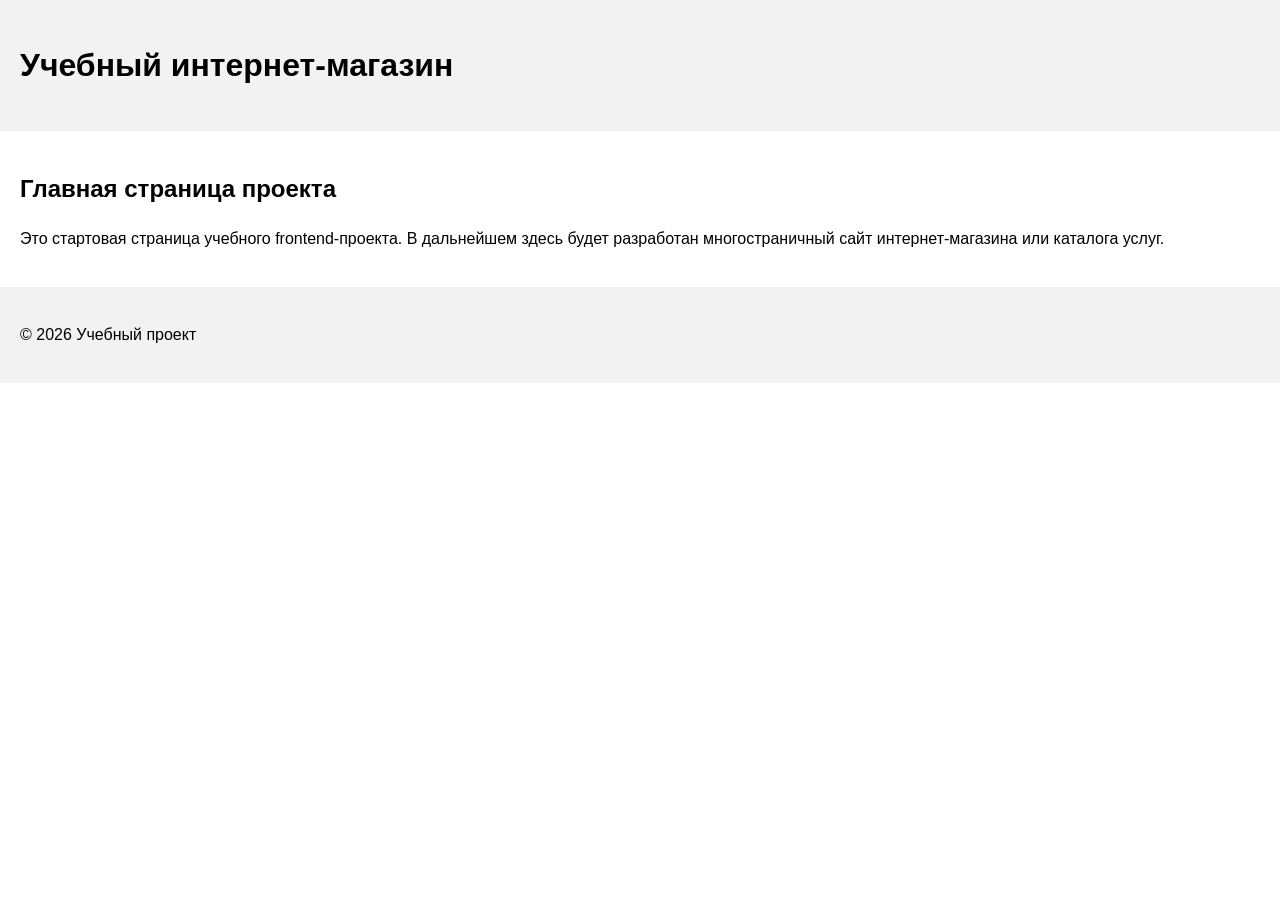
==== index.html @ c73cd94e "feat: initialize frontend project structure" ====
<!DOCTYPE html>
<html lang="ru">
<head>
<meta charset="UTF-8">
<meta name="viewport" content="width=device-width, initial-scale=1.0">
<title>Каталог товаров</title>
<link rel="stylesheet" href="css/style.css">
</head>
<body>
<header>
<h1>Учебный интернет-магазин</h1>
</header>
<main>
<section>
<h2>Главная страница проекта</h2>
<p>
Это стартовая страница учебного frontend-проекта.
В дальнейшем здесь будет разработан многостраничный сайт
интернет-магазина или каталога услуг.
</p>
</section>
</main>
<footer>
<p>&copy; 2026 Учебный проект</p>
</footer>
</body>
</html>
---- css/style.css ----
body {
margin: 0;
font-family: Arial, sans-serif;
line-height: 1.5;
}

header,
main,
footer {
padding: 20px;
}

header {
background-color: #f2f2f2;
}

footer {
background-color: #f2f2f2;
}
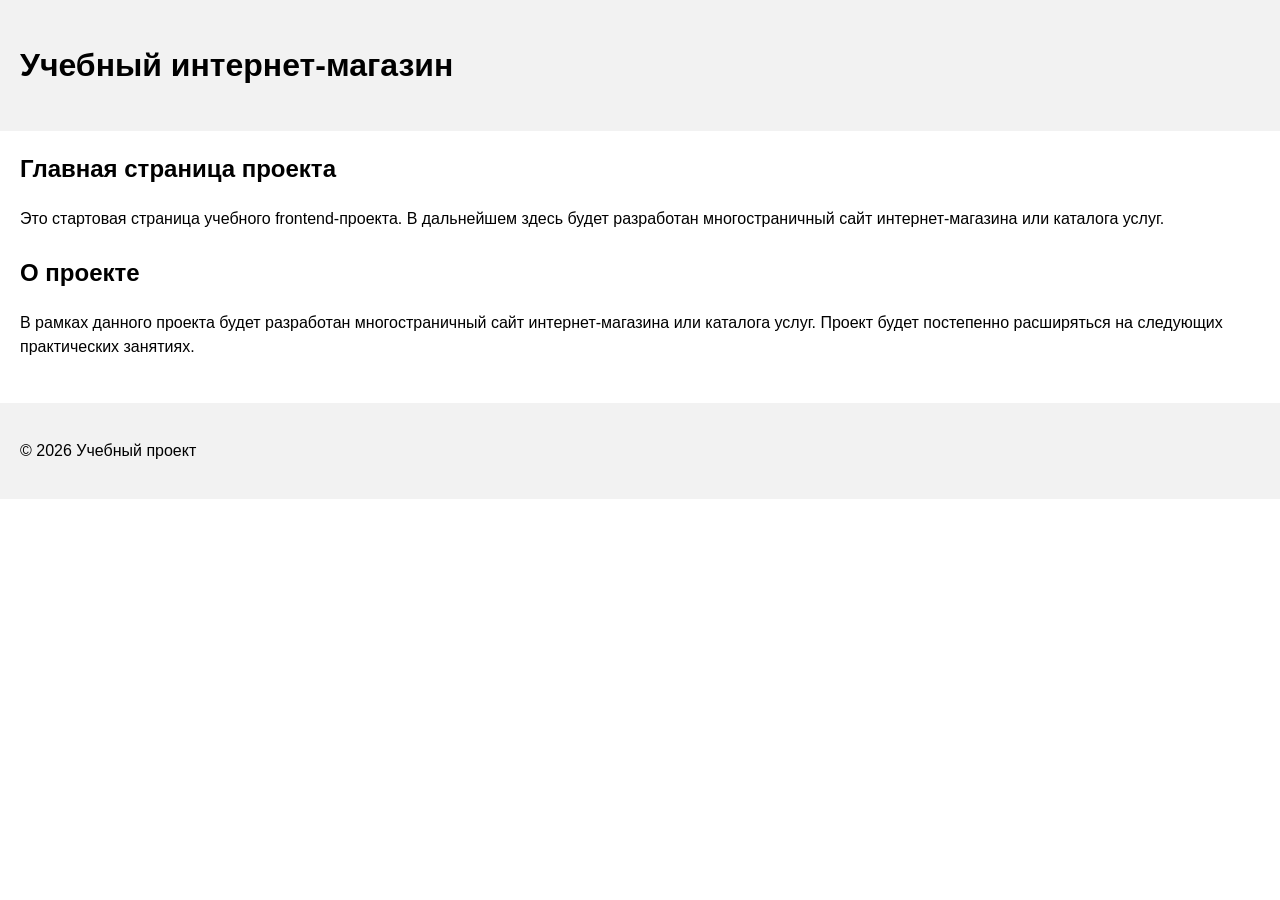
==== commit c67ee4b8: "feat: add project description section" ====
--- a/index.html
+++ b/index.html
@@ -19,6 +19,14 @@
 интернет-магазина или каталога услуг.
 </p>
 </section>
+<section>
+<h2>О проекте</h2>
+<p>
+В рамках данного проекта будет разработан многостраничный сайт
+интернет-магазина или каталога услуг. Проект будет постепенно
+расширяться на следующих практических занятиях.
+</p>
+</section>
 </main>
 <footer>
 <p>&copy; 2026 Учебный проект</p>
--- a/css/style.css
+++ b/css/style.css
@@ -16,4 +16,11 @@
 
 footer {
 background-color: #f2f2f2;
+}
+section {
+margin-bottom: 24px;
+}
+
+section h2 {
+margin-top: 0;
 }
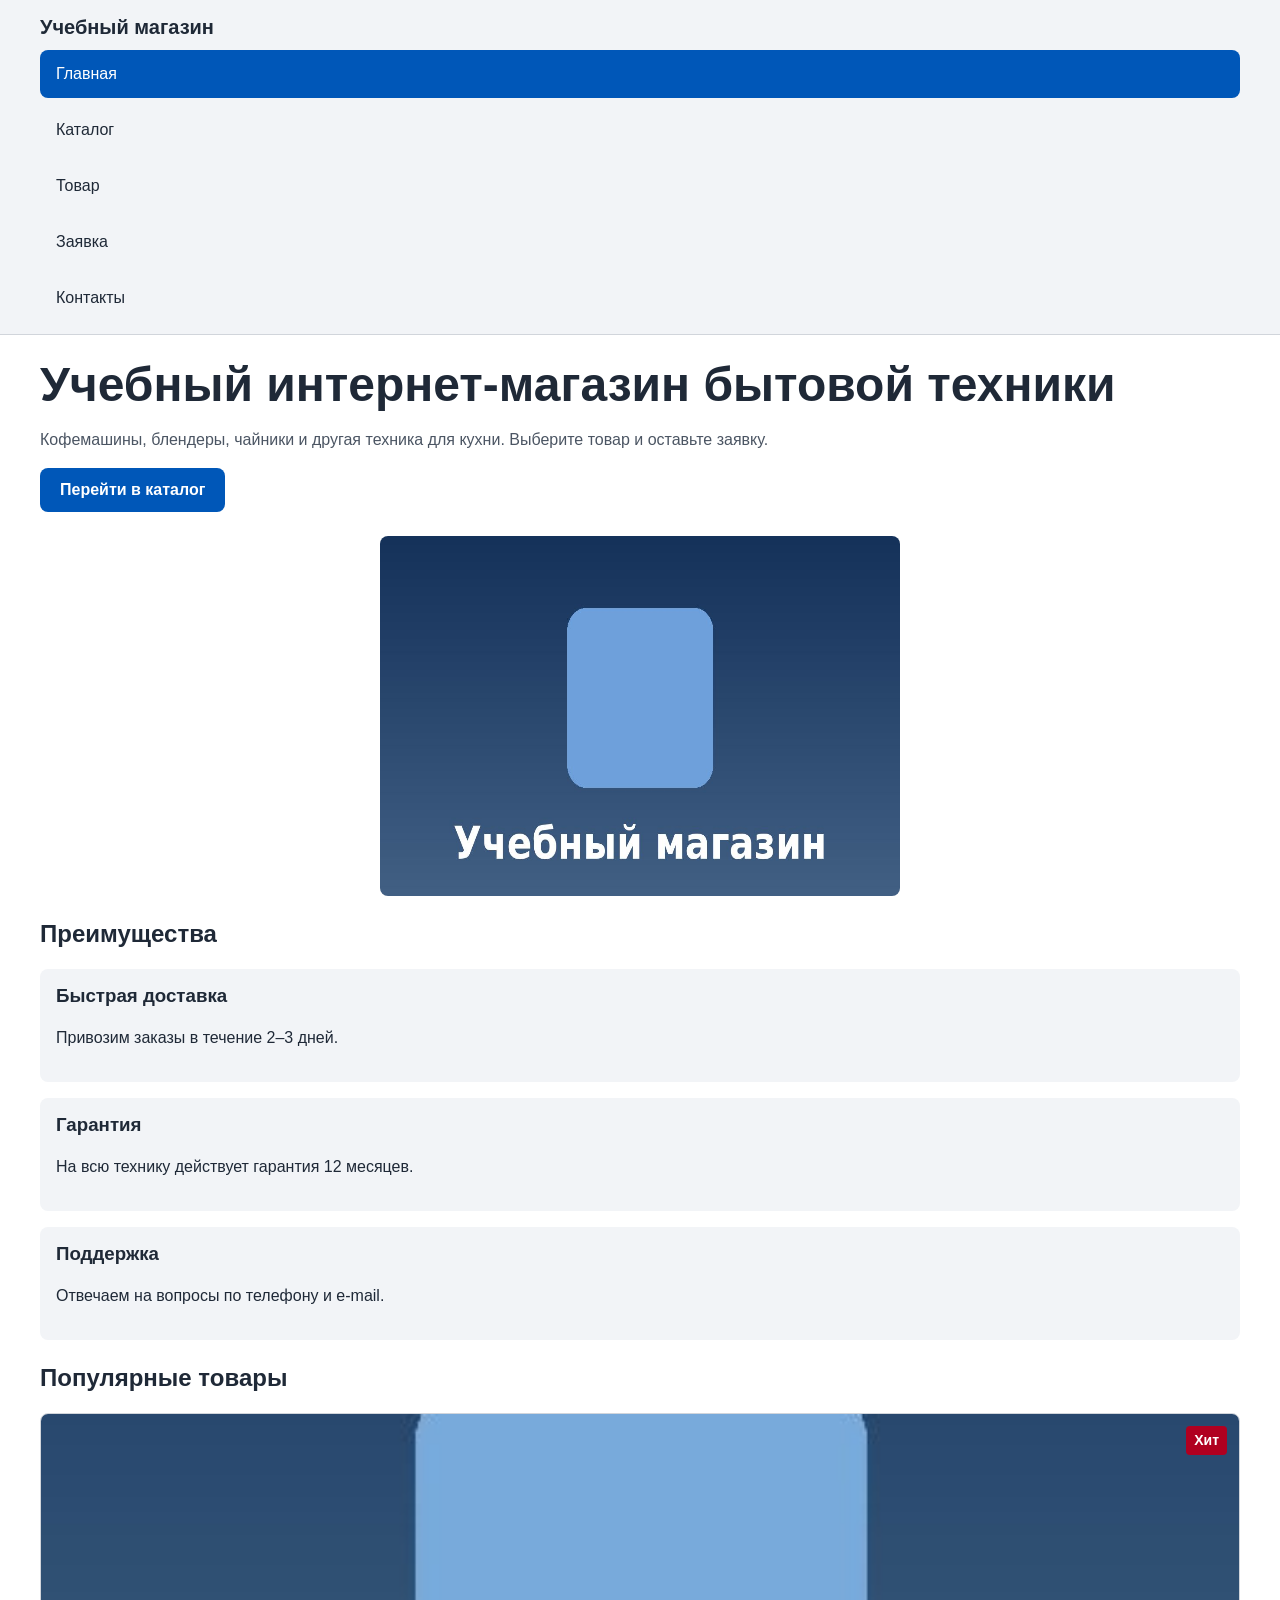
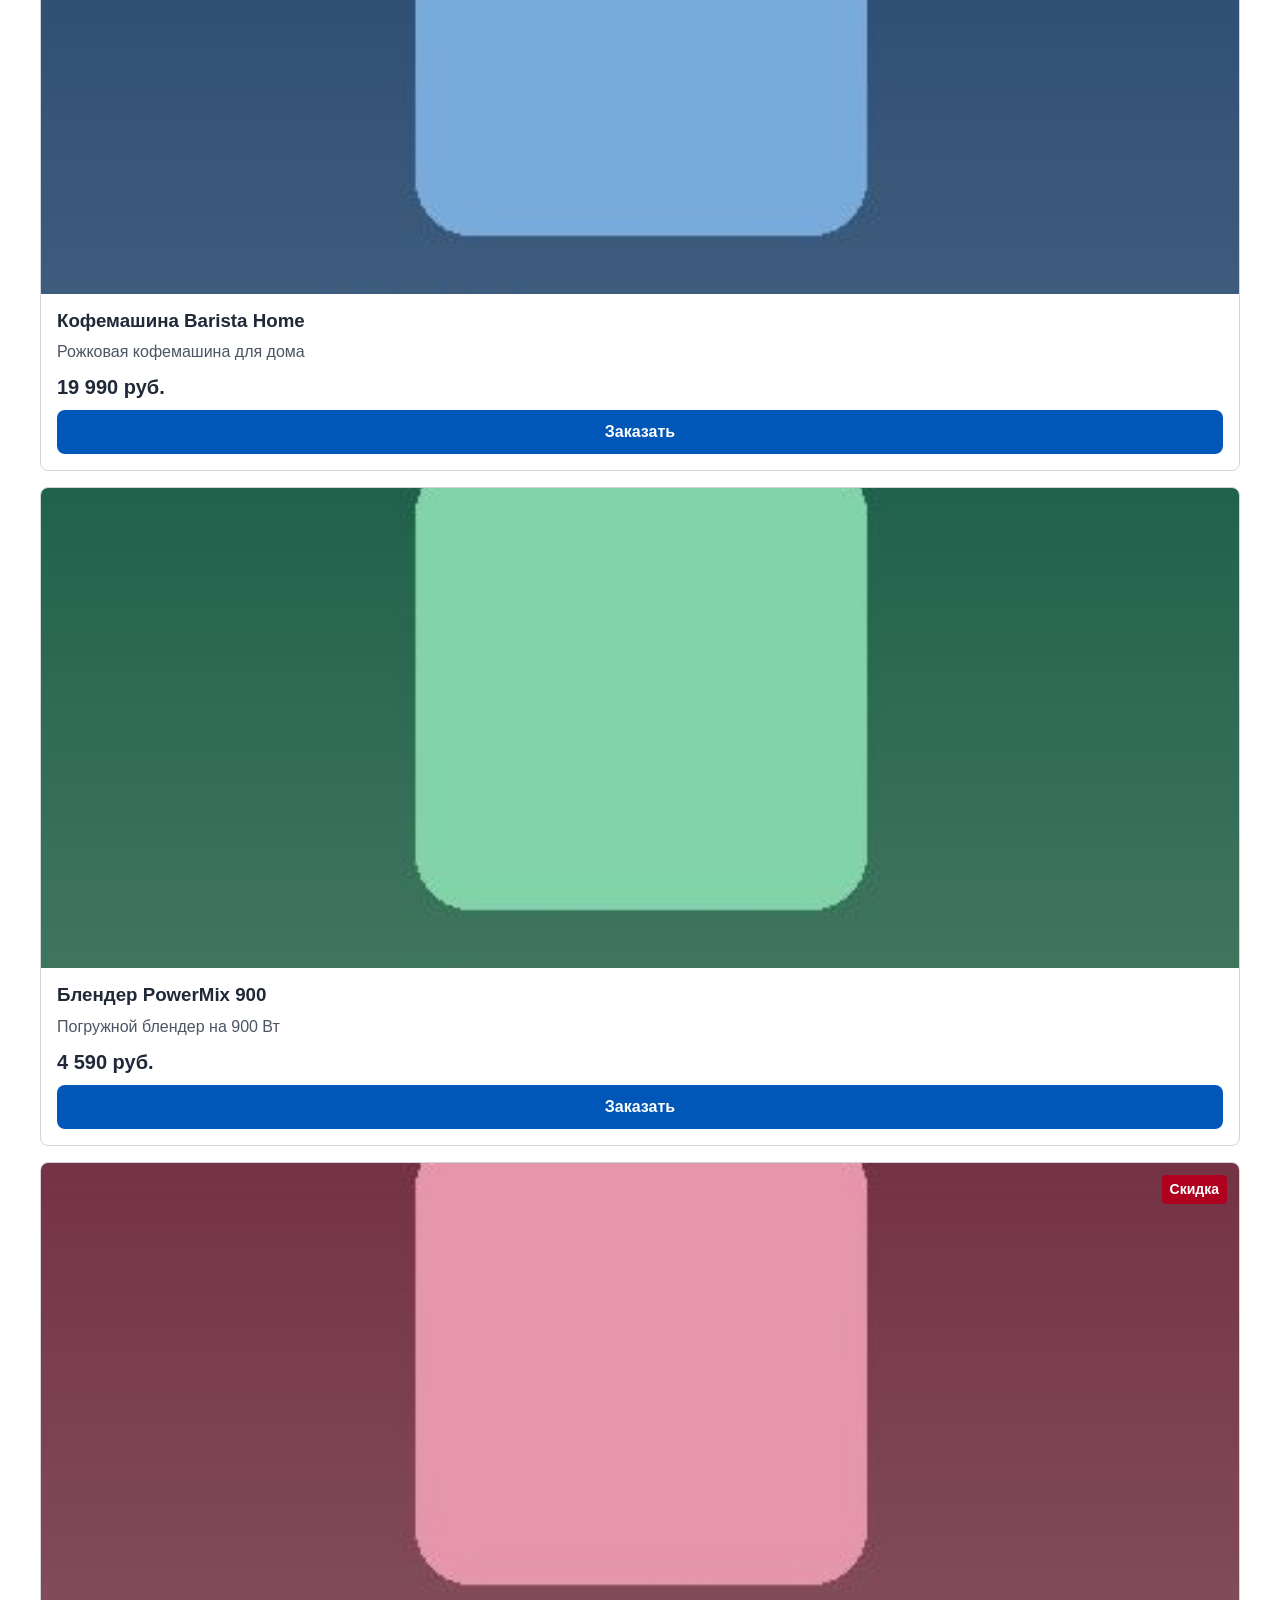
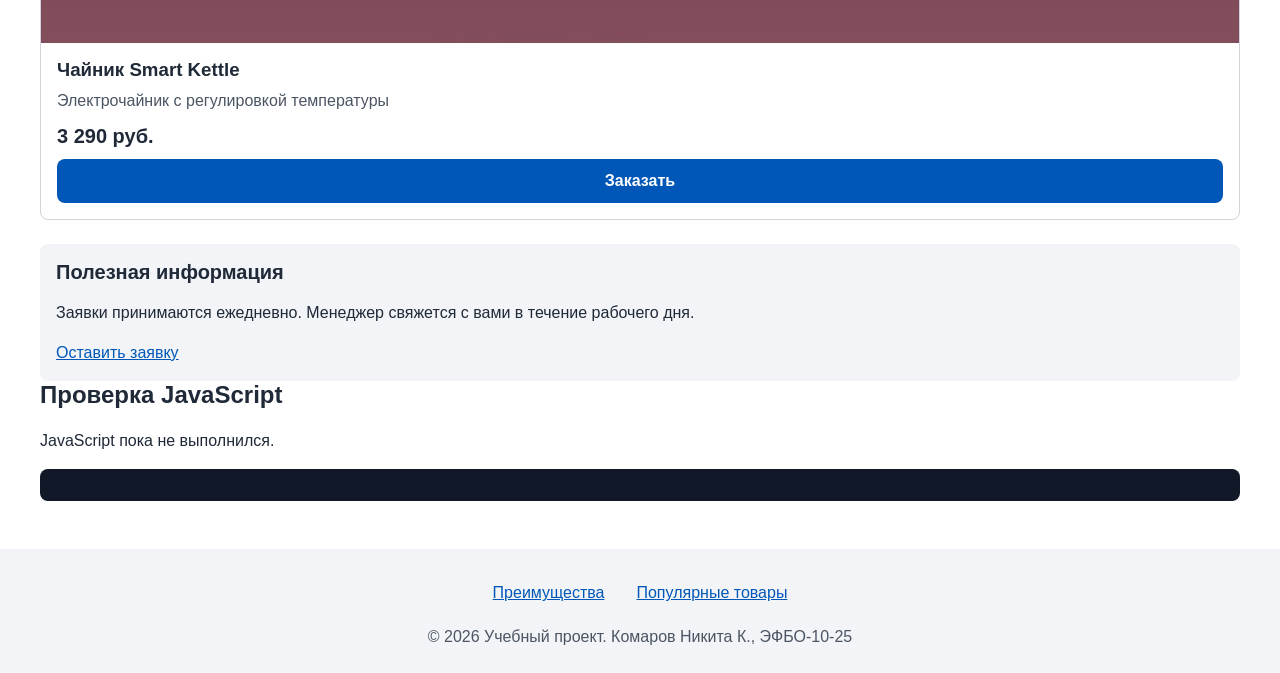
==== commit 34792373: "feat: build multi-page HTML/CSS shop (PR 2-8)" ====
--- a/index.html
+++ b/index.html
@@ -1,35 +1,164 @@
 <!DOCTYPE html>
 <html lang="ru">
 <head>
-<meta charset="UTF-8">
-<meta name="viewport" content="width=device-width, initial-scale=1.0">
-<title>Каталог товаров</title>
-<link rel="stylesheet" href="css/style.css">
+  <meta charset="UTF-8">
+  <meta name="viewport" content="width=device-width, initial-scale=1.0">
+  <title>Главная — Учебный магазин</title>
+  <meta name="description" content="Учебный интернет-магазин бытовой техники: популярные товары, преимущества и форма заявки.">
+  <link rel="stylesheet" href="css/style.css">
+  <script src="js/main.js" defer></script>
 </head>
 <body>
-<header>
-<h1>Учебный интернет-магазин</h1>
-</header>
-<main>
-<section>
-<h2>Главная страница проекта</h2>
-<p>
-Это стартовая страница учебного frontend-проекта.
-В дальнейшем здесь будет разработан многостраничный сайт
-интернет-магазина или каталога услуг.
-</p>
-</section>
-<section>
-<h2>О проекте</h2>
-<p>
-В рамках данного проекта будет разработан многостраничный сайт
-интернет-магазина или каталога услуг. Проект будет постепенно
-расширяться на следующих практических занятиях.
-</p>
-</section>
-</main>
-<footer>
-<p>&copy; 2026 Учебный проект</p>
-</footer>
+  <a class="skip-link" href="#main">Перейти к основному содержимому</a>
+  <header class="site-header">
+    <div class="site-header__inner">
+      <a class="site-header__logo" href="index.html">Учебный магазин</a>
+      <nav class="site-nav" aria-label="Основная навигация">
+        <ul class="site-nav__list">
+        <li class="site-nav__item"><a class="site-nav__link site-nav__link--active" href="index.html" aria-current="page">Главная</a></li>
+        <li class="site-nav__item"><a class="site-nav__link" href="catalog.html">Каталог</a></li>
+        <li class="site-nav__item"><a class="site-nav__link" href="product.html">Товар</a></li>
+        <li class="site-nav__item"><a class="site-nav__link" href="order.html">Заявка</a></li>
+        <li class="site-nav__item"><a class="site-nav__link" href="contacts.html">Контакты</a></li>
+        </ul>
+      </nav>
+    </div>
+  </header>
+  <main id="main" class="main">
+
+    <section class="hero" aria-labelledby="hero-title">
+      <div class="hero__content">
+        <h1 class="hero__title" id="hero-title">Учебный интернет-магазин бытовой техники</h1>
+        <p class="hero__text">Кофемашины, блендеры, чайники и другая техника для кухни. Выберите товар и оставьте заявку.</p>
+        <a class="button" href="catalog.html">Перейти в каталог</a>
+      </div>
+      <picture class="hero__picture">
+        <source media="(min-width: 1200px)" srcset="images/hero-desktop.jpg">
+        <source media="(min-width: 768px)" srcset="images/hero-tablet.jpg">
+        <img class="hero__image" src="images/hero-mobile.jpg" width="640" height="360" alt="Витрина учебного магазина бытовой техники">
+      </picture>
+    </section>
+
+    <section class="section" id="advantages" aria-labelledby="advantages-title">
+      <h2 id="advantages-title">Преимущества</h2>
+      <ul class="advantages">
+        <li class="advantages__item"><h3 class="advantages__title">Быстрая доставка</h3><p>Привозим заказы в течение 2–3 дней.</p></li>
+        <li class="advantages__item"><h3 class="advantages__title">Гарантия</h3><p>На всю технику действует гарантия 12 месяцев.</p></li>
+        <li class="advantages__item"><h3 class="advantages__title">Поддержка</h3><p>Отвечаем на вопросы по телефону и e-mail.</p></li>
+      </ul>
+    </section>
+
+    <div class="page-layout">
+      <section class="section" id="popular" aria-labelledby="popular-title">
+        <h2 id="popular-title">Популярные товары</h2>
+        <div class="products-grid">
+        <article class="product-card ">
+          <span class="product-card__badge">Хит</span>
+          <img class="product-card__image" src="images/product-1-640.jpg"
+           srcset="images/product-1-480.jpg 480w, images/product-1-640.jpg 640w, images/product-1-960.jpg 960w"
+           sizes="(max-width: 639px) 100vw, (max-width: 1023px) 50vw, 33vw" width="640" height="480" loading="lazy" alt="Кофемашина Barista Home на светло-синем фоне">
+          <div class="product-card__body">
+            <h3 class="product-card__title"><a class="product-card__link" href="product.html">Кофемашина Barista Home</a></h3>
+            <p class="product-card__description">Рожковая кофемашина для дома</p>
+            <p class="product-card__price">19 990 руб.</p>
+            <button class="button product-card__order" type="button" data-product="Кофемашина Barista Home">Заказать</button>
+          </div>
+        </article>
+        <article class="product-card ">
+          
+          <img class="product-card__image" src="images/product-2-640.jpg"
+           srcset="images/product-2-480.jpg 480w, images/product-2-640.jpg 640w, images/product-2-960.jpg 960w"
+           sizes="(max-width: 639px) 100vw, (max-width: 1023px) 50vw, 33vw" width="640" height="480" loading="lazy" alt="Блендер PowerMix 900 на зелёном фоне">
+          <div class="product-card__body">
+            <h3 class="product-card__title"><a class="product-card__link" href="product.html">Блендер PowerMix 900</a></h3>
+            <p class="product-card__description">Погружной блендер на 900 Вт</p>
+            <p class="product-card__price">4 590 руб.</p>
+            <button class="button product-card__order" type="button" data-product="Блендер PowerMix 900">Заказать</button>
+          </div>
+        </article>
+        <article class="product-card product-card--discount">
+          <span class="product-card__badge">Скидка</span>
+          <img class="product-card__image" src="images/product-3-640.jpg"
+           srcset="images/product-3-480.jpg 480w, images/product-3-640.jpg 640w, images/product-3-960.jpg 960w"
+           sizes="(max-width: 639px) 100vw, (max-width: 1023px) 50vw, 33vw" width="640" height="480" loading="lazy" alt="Чайник Smart Kettle на розовом фоне">
+          <div class="product-card__body">
+            <h3 class="product-card__title"><a class="product-card__link" href="product.html">Чайник Smart Kettle</a></h3>
+            <p class="product-card__description">Электрочайник с регулировкой температуры</p>
+            <p class="product-card__price">3 290 руб.</p>
+            <button class="button product-card__order" type="button" data-product="Чайник Smart Kettle">Заказать</button>
+          </div>
+        </article>
+        </div>
+      </section>
+      <aside class="info-box" aria-labelledby="info-title">
+        <h2 class="info-box__title" id="info-title">Полезная информация</h2>
+        <p>Заявки принимаются ежедневно. Менеджер свяжется с вами в течение рабочего дня.</p>
+        <a href="order.html">Оставить заявку</a>
+      </aside>
+    </div>
+
+    <section class="section js-check" aria-labelledby="js-check-title">
+      <h2 id="js-check-title">Проверка JavaScript</h2>
+      <p class="js-message">JavaScript пока не выполнился.</p>
+      <pre class="product-output" aria-live="polite"></pre>
+    </section>
+  </main>
+  <footer class="site-footer">
+    <nav class="footer-nav" aria-label="Разделы главной страницы">
+      <ul class="footer-nav__list">
+        <li><a class="footer-nav__link" href="index.html#advantages">Преимущества</a></li>
+        <li><a class="footer-nav__link" href="index.html#popular">Популярные товары</a></li>
+      </ul>
+    </nav>
+    <p class="site-footer__text">&copy; 2026 Учебный проект. Комаров Никита К., ЭФБО-10-25</p>
+  </footer>
+
+  <dialog class="order-dialog" aria-labelledby="order-dialog-title">
+    <div class="order-dialog__header">
+      <h2 class="order-dialog__title" id="order-dialog-title">Форма заявки</h2>
+      <button class="order-dialog__close" type="button" aria-label="Закрыть окно"><span aria-hidden="true">×</span></button>
+    </div>
+    <form class="order-form" action="#" method="dialog">
+      <input type="hidden" name="product" id="dialog-product">
+      <p class="order-form__note order-form__group--wide">Товар: <strong class="order-dialog__product">не выбран</strong>. Поля со звёздочкой обязательны.</p>
+      <div class="order-form__group">
+        <label class="order-form__label" for="dialog-name">Имя *</label>
+        <input class="order-form__input" id="dialog-name" name="name" type="text" autocomplete="name" required minlength="2">
+      </div>
+      <div class="order-form__group">
+        <label class="order-form__label" for="dialog-email">E-mail *</label>
+        <input class="order-form__input" id="dialog-email" name="email" type="email" autocomplete="email" required>
+      </div>
+      <div class="order-form__group">
+        <label class="order-form__label" for="dialog-phone">Телефон</label>
+        <input class="order-form__input" id="dialog-phone" name="phone" type="tel" autocomplete="tel" pattern="[0-9 +\-]{7,}" title="Не менее 7 символов: цифры, пробел, + и дефис">
+      </div>
+      <div class="order-form__group">
+        <label class="order-form__label" for="dialog-date">Желаемая дата</label>
+        <input class="order-form__input" id="dialog-date" name="date" type="date">
+      </div>
+      <div class="order-form__group order-form__group--wide">
+        <label class="order-form__label" for="dialog-topic">Тема заявки</label>
+        <select class="order-form__select" id="dialog-topic" name="topic">
+          <option>Покупка товара</option>
+          <option>Консультация</option>
+          <option>Гарантия и сервис</option>
+        </select>
+      </div>
+      <div class="order-form__group order-form__group--wide">
+        <label class="order-form__label" for="dialog-comment">Комментарий</label>
+        <textarea class="order-form__textarea" id="dialog-comment" name="comment" maxlength="500"></textarea>
+      </div>
+      <div class="order-form__group order-form__group--wide order-form__group--check">
+        <input id="dialog-agree" name="agree" type="checkbox" required>
+        <label for="dialog-agree">Согласен на обработку персональных данных *</label>
+      </div>
+      <p class="order-form__status order-form__group--wide" role="status"></p>
+      <div class="order-form__group order-form__group--wide">
+        <button class="button" type="submit">Отправить заявку</button>
+      </div>
+    </form>
+  </dialog>
+  <button class="back-to-top" type="button" aria-label="Наверх" hidden><span aria-hidden="true">↑</span></button>
 </body>
-</html>+</html>
--- a/css/style.css
+++ b/css/style.css
@@ -1,26 +1,343 @@
+/* ===== Переменные ===== */
+:root {
+  --color-text: #1f2937;
+  --color-muted: #4b5563;
+  --color-primary: #0057b8;
+  --color-primary-dark: #003f87;
+  --color-danger: #b00020;
+  --color-bg: #ffffff;
+  --color-surface: #f2f4f7;
+  --color-border: #d1d5db;
+  --space-xs: 8px;
+  --space-sm: 12px;
+  --space-md: 16px;
+  --space-lg: 24px;
+  --color-white: #ffffff;
+  --color-badge: #b00020;
+  --radius-sm: 4px;
+  --radius-md: 8px;
+}
+
+/* ===== Сброс стилей ===== */
+*,
+*::before,
+*::after { box-sizing: border-box; }
+
+h1, h2, h3, p, ul, ol, figure { margin-top: 0; }
+
+/* ===== База ===== */
 body {
-margin: 0;
-font-family: Arial, sans-serif;
-line-height: 1.5;
-}
-
-header,
-main,
-footer {
-padding: 20px;
-}
-
-header {
-background-color: #f2f2f2;
-}
-
-footer {
-background-color: #f2f2f2;
-}
-section {
-margin-bottom: 24px;
-}
-
-section h2 {
-margin-top: 0;
-}+  margin: 0;
+  font-family: Arial, sans-serif;
+  line-height: 1.5;
+  color: var(--color-text);
+  background-color: var(--color-bg);
+}
+
+a { color: var(--color-primary); }
+a:hover { color: var(--color-primary-dark); }
+
+h1, h2, h3 { line-height: 1.2; }
+
+.visually-hidden {
+  position: absolute;
+  width: 1px;
+  height: 1px;
+  margin: -1px;
+  padding: 0;
+  overflow: hidden;
+  clip: rect(0 0 0 0);
+  white-space: nowrap;
+  border: 0;
+}
+
+/* ===== Доступность: skip-link и фокус ===== */
+.skip-link {
+  position: absolute;
+  left: 16px;
+  top: -100px;
+  z-index: 1000;
+  padding: 8px 12px;
+  color: #ffffff;
+  background-color: #111111;
+  border-radius: 6px;
+  text-decoration: none;
+}
+
+.skip-link:focus,
+.skip-link:focus-visible { top: 16px; }
+
+:focus-visible {
+  outline: 3px solid var(--color-primary, #0057b8);
+  outline-offset: 3px;
+}
+
+/* ===== Шапка и навигация (БЭМ: site-header, site-nav) ===== */
+.site-header {
+  background-color: var(--color-surface);
+  border-bottom: 1px solid var(--color-border);
+}
+
+.site-header__inner {
+  width: min(100% - 32px, 1200px);
+  margin-inline: auto;
+  padding-block: var(--space-sm);
+}
+
+.site-header__logo {
+  display: inline-block;
+  margin-bottom: var(--space-xs);
+  font-size: 1.25rem;
+  font-weight: 700;
+  color: var(--color-text);
+  text-decoration: none;
+}
+
+.site-nav__list {
+  display: flex;
+  flex-direction: column;
+  gap: var(--space-xs);
+  padding: 0;
+  margin: 0;
+  list-style: none;
+}
+
+.site-nav__link {
+  display: block;
+  padding: 12px 16px;
+  color: var(--color-text);
+  text-decoration: none;
+  border-radius: var(--radius-md);
+}
+
+.site-nav__link:hover { background-color: #e1e6ee; }
+
+.site-nav__link--active {
+  color: #ffffff;
+  background-color: var(--color-primary);
+}
+
+.site-nav__link--active:hover {
+  color: #ffffff;
+  background-color: var(--color-primary-dark);
+}
+
+/* ===== Контейнеры ===== */
+.main {
+  width: min(100% - 32px, 1200px);
+  margin-inline: auto;
+  padding-block: var(--space-lg);
+}
+
+.section { margin-bottom: var(--space-lg); }
+.section h2 { margin-top: 0; }
+
+/* ===== Хлебные крошки ===== */
+.breadcrumbs { margin-bottom: var(--space-md); }
+
+.breadcrumbs__list {
+  display: flex;
+  flex-wrap: wrap;
+  gap: var(--space-xs);
+  padding: 0;
+  margin: 0;
+  list-style: none;
+  color: var(--color-muted);
+}
+
+.breadcrumbs__item + .breadcrumbs__item::before {
+  content: "/";
+  margin-right: var(--space-xs);
+}
+
+/* ===== Кнопки ===== */
+.button {
+  display: inline-block;
+  min-height: 44px;
+  padding: 10px 20px;
+  font: inherit;
+  font-weight: 700;
+  color: #ffffff;
+  text-align: center;
+  text-decoration: none;
+  background-color: var(--color-primary);
+  border: 0;
+  border-radius: var(--radius-md);
+  cursor: pointer;
+}
+
+.button:hover { color: #ffffff; background-color: var(--color-primary-dark); }
+.button:disabled { color: #4b5563; background-color: #e5e7eb; cursor: not-allowed; }
+
+/* ===== Hero ===== */
+.hero {
+  display: grid;
+  gap: var(--space-lg);
+  align-items: center;
+  margin-bottom: var(--space-lg);
+}
+
+.hero__content { display: grid; gap: var(--space-md); justify-items: start; }
+.hero__title { margin: 0; font-size: clamp(28px, 7vw, 48px); line-height: 1.1; }
+.hero__text { margin: 0; color: var(--color-muted); }
+.hero__image { display: block; width: 100%; max-width: 520px; margin-inline: auto; border-radius: var(--radius-md); }
+
+/* ===== Преимущества и aside ===== */
+.advantages { display: grid; gap: var(--space-md); padding: 0; margin: 0; list-style: none; }
+.advantages__item { padding: var(--space-md); background-color: var(--color-surface); border-radius: var(--radius-md); }
+.advantages__title { margin-top: 0; }
+
+.info-box { padding: var(--space-md); background-color: var(--color-surface); border-radius: var(--radius-md); align-self: start; }
+.info-box__title { margin-top: 0; font-size: 1.25rem; }
+
+/* ===== Карточки товаров (БЭМ: product-card) ===== */
+.products-grid { display: grid; gap: var(--space-md); }
+
+.product-card {
+  position: relative;
+  display: flex;
+  flex-direction: column;
+  min-width: 0;
+  overflow: hidden;
+  border: 1px solid var(--color-border);
+  border-radius: var(--radius-md);
+}
+
+.product-card__image {
+  display: block;
+  width: 100%;
+  aspect-ratio: 4 / 3;
+  object-fit: cover;
+}
+
+.product-card:hover { box-shadow: 0 4px 12px rgb(0 0 0 / 0.15); }
+.product-card__body { display: flex; flex: 1; flex-direction: column; gap: var(--space-xs); padding: var(--space-md); }
+.product-card__order { margin-top: auto; }
+.product-card__badge {
+  position: absolute;
+  top: var(--space-sm);
+  right: var(--space-sm);
+  z-index: 1;
+  padding: 4px 8px;
+  font-size: 0.875rem;
+  font-weight: 700;
+  color: var(--color-white);
+  background-color: var(--color-badge);
+  border-radius: var(--radius-sm);
+}
+.product-card--new .product-card__badge { background-color: #0b6b3a; }
+.product-card__title,
+.product-card__description { margin: 0; overflow-wrap: anywhere; }
+.product-card__description { color: var(--color-muted); }
+.product-card__link { color: var(--color-text); text-decoration: none; }
+.product-card__link:hover { text-decoration: underline; }
+.product-card__price { margin: 0; font-size: 1.25rem; font-weight: 700; }
+
+/* ===== Каталог ===== */
+.catalog-layout { display: grid; gap: var(--space-lg); }
+.catalog-filters { padding: var(--space-md); background-color: var(--color-surface); border-radius: var(--radius-md); }
+.catalog-filters__title { margin-top: 0; font-size: 1.25rem; }
+.filters-form { display: grid; gap: var(--space-md); }
+
+/* ===== Страница товара ===== */
+.product-page { display: grid; gap: var(--space-lg); margin-bottom: var(--space-lg); }
+.product-page__image { display: block; width: 100%; border-radius: var(--radius-md); }
+.product-page__info { display: grid; gap: var(--space-md); align-content: start; justify-items: start; }
+.product-page__price { margin: 0; font-size: 2rem; font-weight: 700; }
+
+/* ===== Таблица ===== */
+.table-wrapper { width: 100%; overflow-x: auto; -webkit-overflow-scrolling: touch; }
+.product-table { width: 100%; min-width: 560px; border-collapse: collapse; }
+.product-table caption { padding-bottom: var(--space-xs); font-weight: 700; text-align: left; }
+.product-table th,
+.product-table td { padding: var(--space-sm); text-align: left; border: 1px solid var(--color-border); }
+.product-table thead th { background-color: var(--color-surface); }
+
+/* ===== Форма (БЭМ: order-form) ===== */
+.order-form { display: grid; gap: var(--space-md); }
+.order-form__group { display: grid; gap: var(--space-xs); }
+.order-form__label { font-weight: 700; }
+
+.order-form__input,
+.order-form__textarea,
+.order-form__select {
+  width: 100%;
+  min-height: 44px;
+  padding: 10px 12px;
+  font: inherit;
+  color: var(--color-text);
+  background-color: #ffffff;
+  border: 1px solid #6b7280;
+  border-radius: var(--radius-md);
+}
+
+.order-form__textarea { min-height: 120px; resize: vertical; }
+
+.order-form__input:focus-visible,
+.order-form__textarea:focus-visible,
+.order-form__select:focus-visible { outline: 3px solid var(--color-primary); outline-offset: 3px; }
+
+.order-form__group--check { display: flex; align-items: flex-start; gap: var(--space-xs); }
+.order-form__group--check input { width: 24px; height: 24px; flex: none; }
+.order-form__note, .form-note { margin: 0; color: var(--color-muted); }
+.form-error { color: var(--color-danger); }
+
+.order-form__input:hover,
+.order-form__textarea:hover,
+.order-form__select:hover { border-color: var(--color-primary); }
+.order-form__status { margin: 0; font-weight: 700; }
+.order-form__status--success { color: #0b6b3a; }
+.order-form__status--error { color: var(--color-danger); }
+
+/* ===== Модальное окно ===== */
+.order-dialog {
+  width: min(100% - 32px, 560px);
+  max-height: calc(100vh - 32px);
+  padding: var(--space-md);
+  overflow: auto;
+  border: 1px solid var(--color-border);
+  border-radius: var(--radius-md);
+}
+
+.order-dialog::backdrop { background: rgb(0 0 0 / 0.5); }
+.order-dialog__header { display: flex; align-items: center; justify-content: space-between; gap: var(--space-md); margin-bottom: var(--space-md); }
+.order-dialog__title { margin: 0; font-size: 1.25rem; }
+.order-dialog__close { min-width: 44px; min-height: 44px; font-size: 1.5rem; background: none; border: 1px solid var(--color-border); border-radius: var(--radius-md); cursor: pointer; }
+
+/* ===== Контакты ===== */
+.contacts-list { padding-left: 1.25rem; }
+
+/* ===== Подвал ===== */
+.site-footer { padding: var(--space-lg) 16px; color: var(--color-muted); background-color: var(--color-surface); text-align: center; }
+.site-footer__text { margin: 0; }
+
+/* ===== Кнопка «Наверх» ===== */
+.back-to-top {
+  position: fixed;
+  right: 16px;
+  bottom: 16px;
+  z-index: 90;
+  width: 48px;
+  height: 48px;
+  font-size: 1.5rem;
+  color: #ffffff;
+  background-color: var(--color-primary);
+  border: 0;
+  border-radius: 50%;
+  cursor: pointer;
+}
+.back-to-top[hidden] { display: none; }
+
+/* ===== Блок проверки JavaScript ===== */
+.product-output {
+  padding: var(--space-md);
+  overflow-x: auto;
+  white-space: pre-wrap;
+  color: #f9fafb;
+  background-color: #111827;
+  border-radius: var(--radius-md);
+}
+
+/* ===== Навигация внизу страницы (якорные ссылки) ===== */
+.footer-nav__list { display: flex; flex-wrap: wrap; justify-content: center; gap: var(--space-md); padding: 0; margin: 0 0 var(--space-sm); list-style: none; }
+.footer-nav__link { display: inline-block; padding: 8px; }
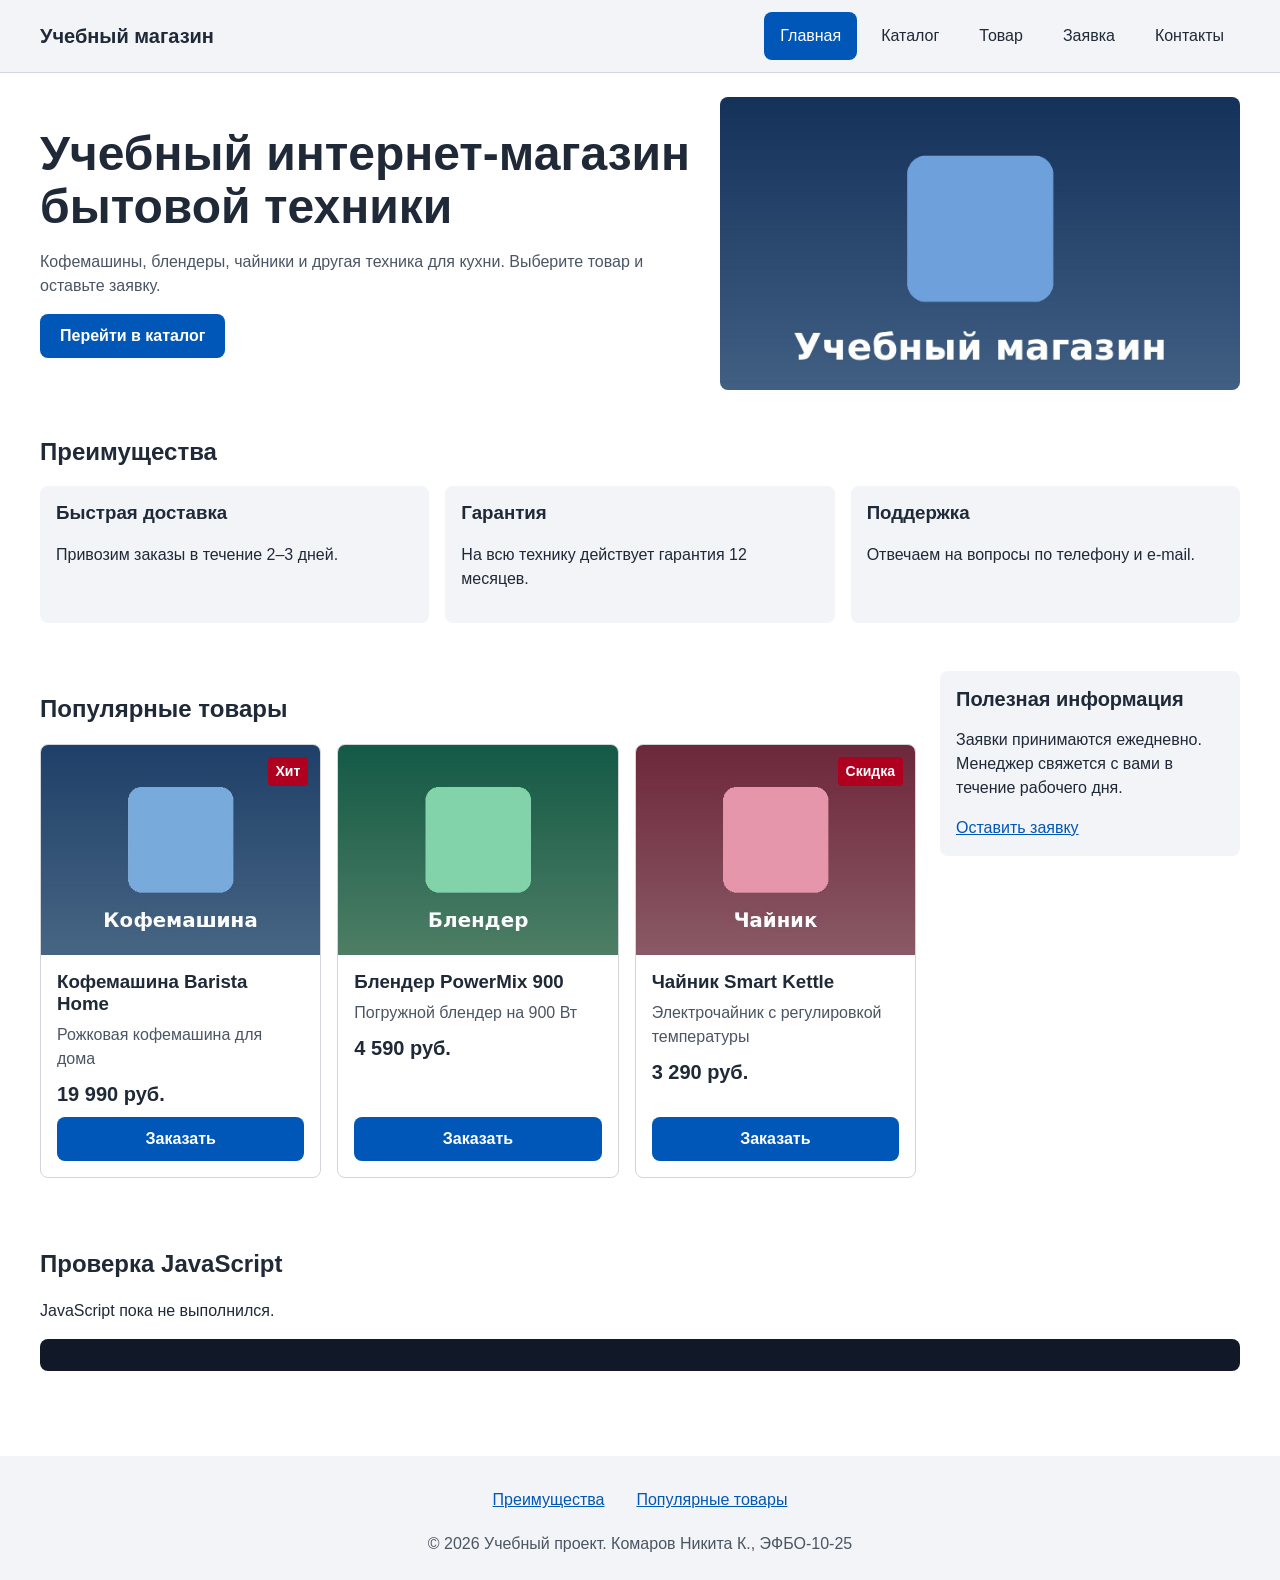
==== commit ba271bb1: "Add files via upload add responsive.css, responsive images and adaptive forms (PR 12, 14)" ====
--- a/index.html
+++ b/index.html
@@ -6,6 +6,7 @@
   <title>Главная — Учебный магазин</title>
   <meta name="description" content="Учебный интернет-магазин бытовой техники: популярные товары, преимущества и форма заявки.">
   <link rel="stylesheet" href="css/style.css">
+  <link rel="stylesheet" href="css/responsive.css">
   <script src="js/main.js" defer></script>
 </head>
 <body>
--- a/css/responsive.css
+++ b/css/responsive.css
@@ -0,0 +1,80 @@
+/*
+Адаптивные стили для контрольной работы №3.
+Подход: Mobile First.
+Базовые стили (style.css) рассчитаны на мобильный экран.
+Расширения добавляются через min-width медиазапросы.
+*/
+
+*,
+*::before,
+*::after { box-sizing: border-box; }
+
+html { scroll-behavior: smooth; }
+
+img,
+video { max-width: 100%; height: auto; }
+
+body { overflow-x: hidden; }
+
+.section { padding-block: clamp(8px, 2vw, 24px); }
+
+/* Навигация: колонка → строка */
+@media (min-width: 768px) {
+  .site-header__inner { display: flex; align-items: center; justify-content: space-between; gap: var(--space-lg); }
+  .site-header__logo { margin-bottom: 0; }
+  .site-nav__list { flex-direction: row; flex-wrap: wrap; align-items: center; }
+  .back-to-top { right: 32px; bottom: 32px; }
+}
+
+/* Sticky-шапка только на планшете и больше */
+.site-header { position: static; }
+@media (min-width: 768px) {
+  .site-header { position: sticky; top: 0; z-index: 100; }
+}
+:target { scroll-margin-top: 96px; }
+
+/* Преимущества */
+@media (min-width: 768px) {
+  .advantages { grid-template-columns: repeat(3, minmax(0, 1fr)); }
+}
+
+/* Hero */
+@media (min-width: 900px) {
+  .hero { grid-template-columns: minmax(0, 1fr) minmax(320px, 520px); }
+}
+
+/* Главная: контент + aside */
+@media (min-width: 1024px) {
+  .page-layout { display: grid; grid-template-columns: minmax(0, 1fr) 300px; gap: var(--space-lg); align-items: start; }
+}
+
+/* Сетка карточек */
+@media (min-width: 640px) {
+  .products-grid { grid-template-columns: repeat(2, minmax(0, 1fr)); }
+}
+@media (min-width: 1024px) {
+  .products-grid { grid-template-columns: repeat(3, minmax(0, 1fr)); }
+}
+
+/* Каталог: фильтр сверху → сбоку */
+.catalog-filters { order: -1; }
+@media (min-width: 1024px) {
+  .catalog-layout {
+    grid-template-columns: 280px minmax(0, 1fr);
+    grid-template-areas: "filters products";
+    align-items: start;
+  }
+  .catalog-filters { grid-area: filters; position: sticky; top: 88px; order: initial; }
+  .catalog-products { grid-area: products; }
+}
+
+/* Страница товара */
+@media (min-width: 768px) {
+  .product-page { grid-template-columns: repeat(2, minmax(0, 1fr)); align-items: start; }
+}
+
+/* Форма: 1 колонка → 2 колонки */
+@media (min-width: 768px) {
+  .order-form { grid-template-columns: repeat(2, minmax(0, 1fr)); }
+  .order-form__group--wide { grid-column: 1 / -1; }
+}
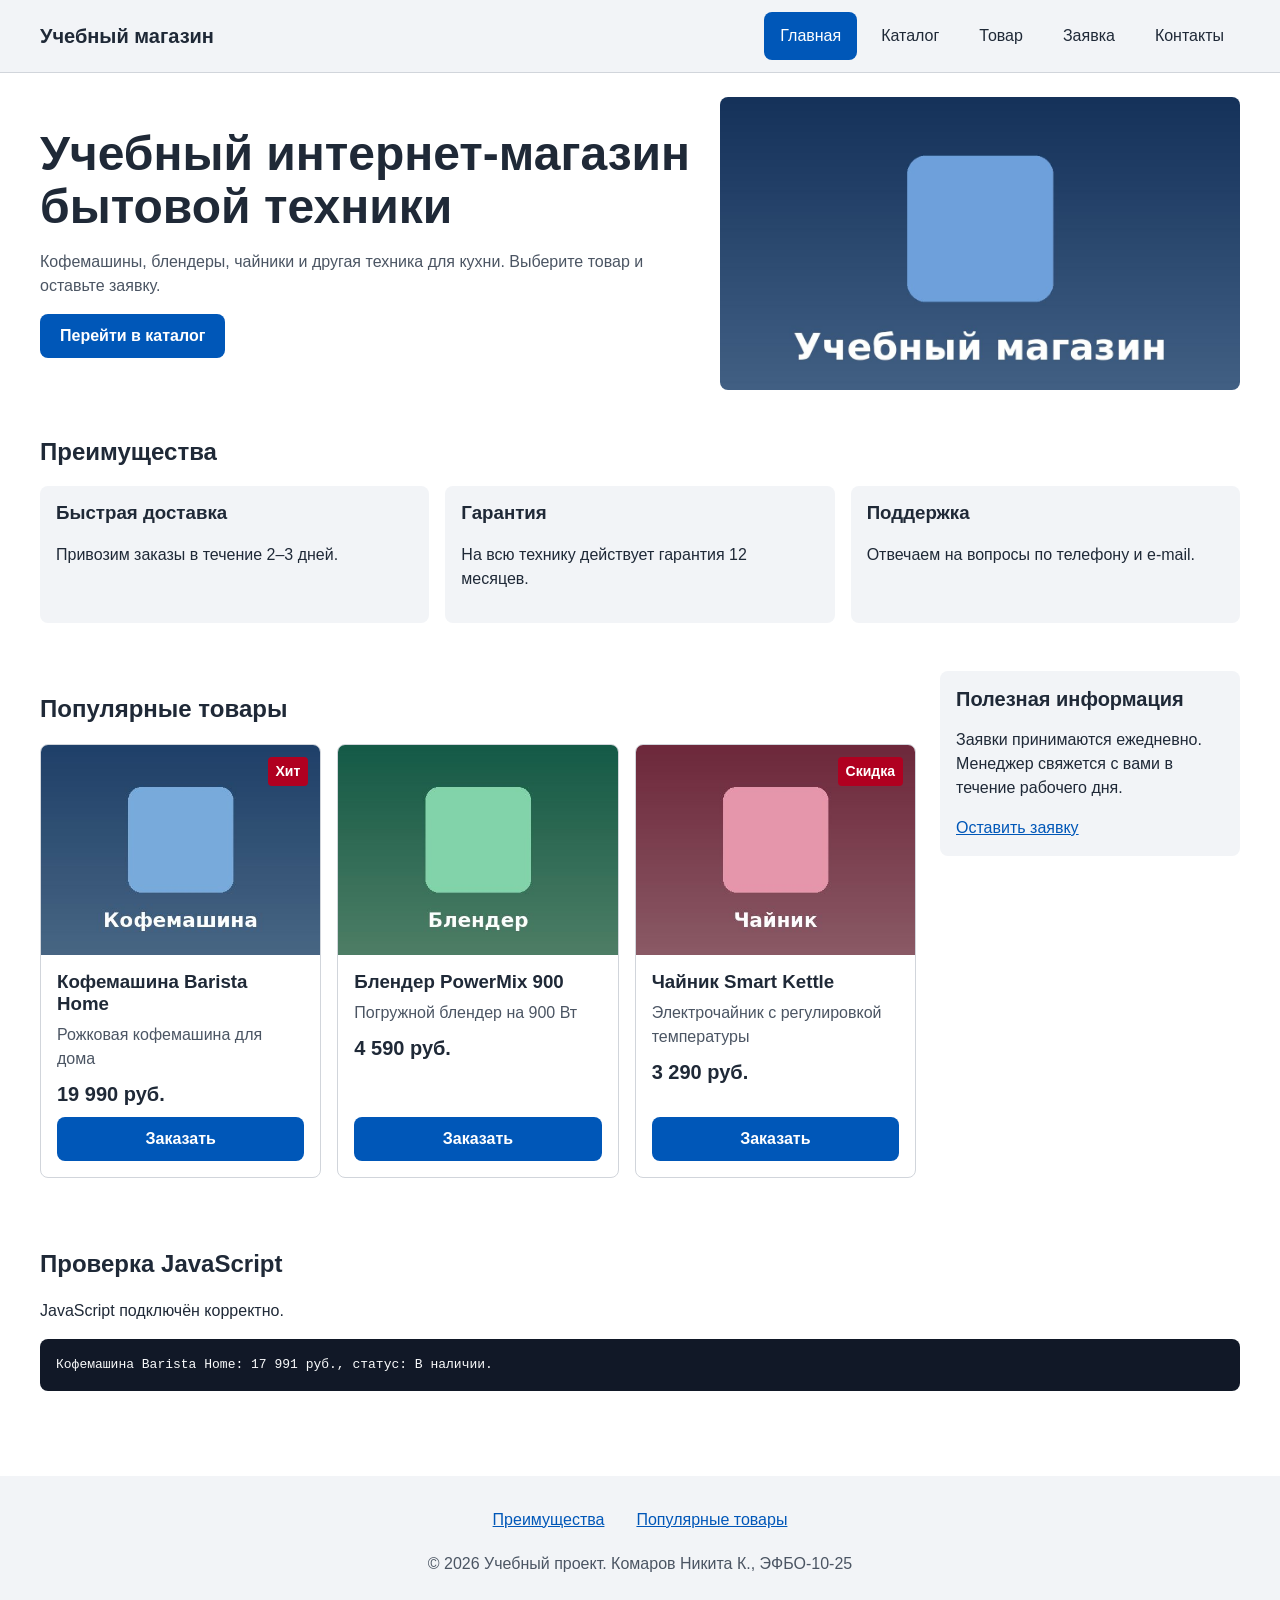
==== commit 8d6a100f: "Add files via upload add JavaScript basics (PR 15)" ====
--- a/index.html
+++ b/index.html
@@ -7,6 +7,7 @@
   <meta name="description" content="Учебный интернет-магазин бытовой техники: популярные товары, преимущества и форма заявки.">
   <link rel="stylesheet" href="css/style.css">
   <link rel="stylesheet" href="css/responsive.css">
+  <script src="js/data.js" defer></script>
   <script src="js/main.js" defer></script>
 </head>
 <body>
